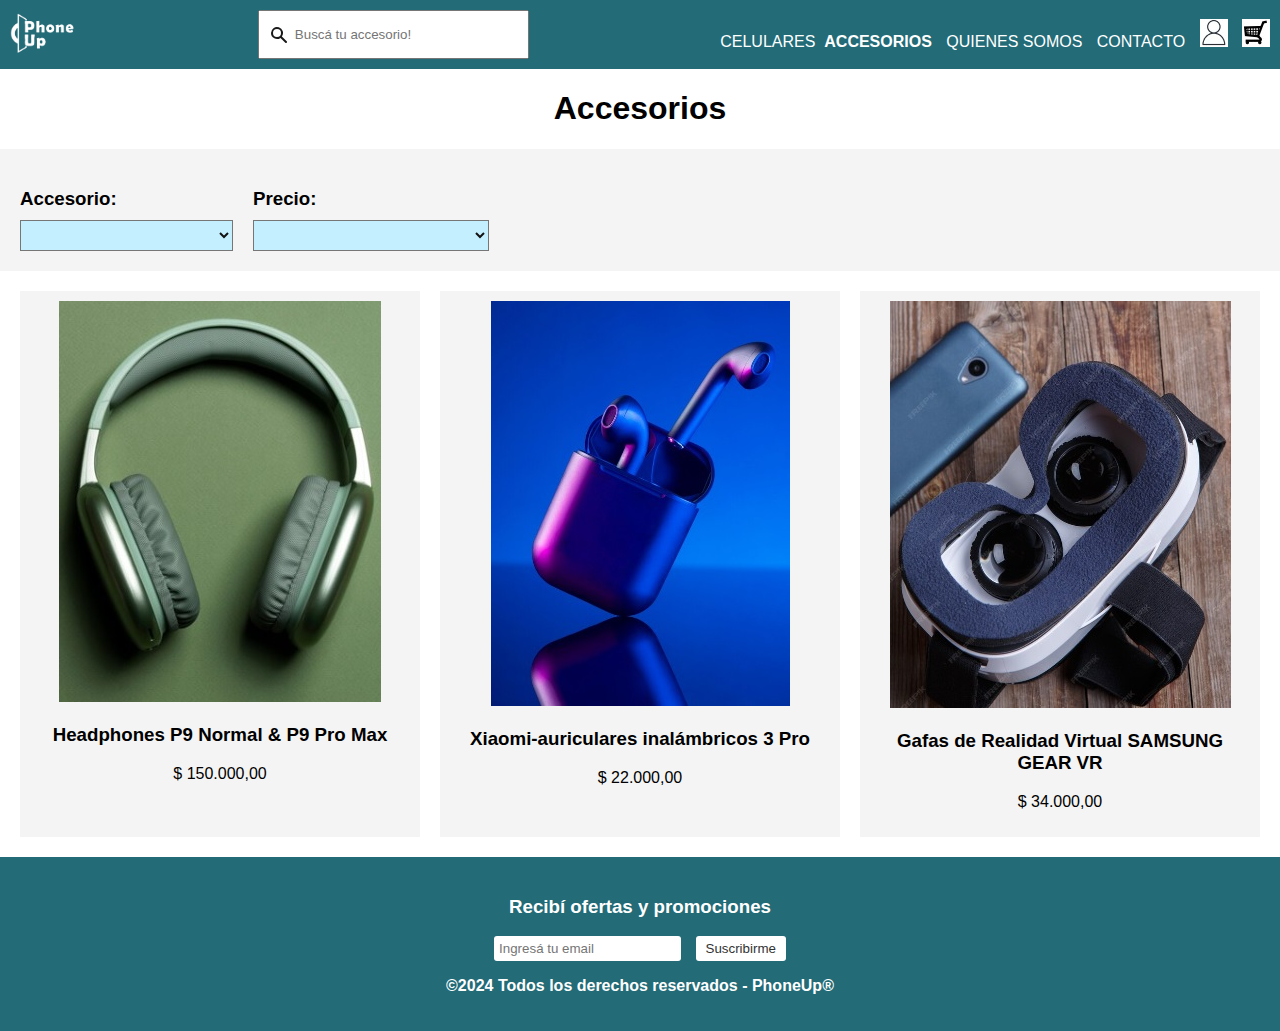
==== sitio/accesorios.html @ 1d5b0e31 "subo el README.md" ====
<!DOCTYPE html>
<html lang="es">
<head>
    <meta charset="UTF-8">
    <meta name="viewport" content="width=device-width, initial-scale=1.0">
    <title>Accesorios PhoneUp</title>
    <link rel="stylesheet" href="../css/estilos_accesorios.css">
</head>
<body>
    <header>
        <nav>
            <div class="logo">
                <img src="../imagenes/logo-del-portal-telefonia.png" alt="PhoneUp Logo">
            </div>
            <div class="input-wrapper">
                  <input type="search" class="input" placeholder="Buscá tu accesorio!">
                
                  <svg xmlns="http://www.w3.org/2000/svg" class="input-icon" viewBox="0 0 20 20" fill="currentColor">
                    <path fill-rule="evenodd" d="M8 4a4 4 0 100 8 4 4 0 000-8zM2 8a6 6 0 1110.89 3.476l4.817 4.817a1 1 0 01-1.414 1.414l-4.816-4.816A6 6 0 012 8z" clip-rule="evenodd" />
                  </svg>
                </div>
            <div class="nav-links">                
                <a href="../index.html">CELULARES</a>
                &nbsp;<strong>ACCESORIOS</strong>
                <a href="./quienes_somos.html">QUIENES SOMOS</a>
                <a href="./contacto.html">CONTACTO</a>
                <a href="ingresar.html"><img src="../imagenes/perfil-antes-del-login.jpg" alt=""></a>
                <a href="carrito.html"><img src="../imagenes/carrito-de-compras.jpg" alt=""></a>
            </div>
        </nav>
    </header>
    
    <main>
        <h1>Accesorios</h1>
        <section class="filter-section">
            <div class="filters">
                <div class="filter">
                    <form action="#">
                        <h3>Accesorio:</h3>
                        <select name="marca" id="marca">
                            <option  value=""></option>
                            <option value="Auriculares">Auriculares</option>
                            <option value="Cargadores">Cargadores</option>
                            <option value="Carcazas">Carcazas</option>
                            <option value="Vidrio templado">Vidrios templados</option>
                            <option value="Repuestos">Repuestos</option>
                            </select><br>
                    </form>                    
                </div>
                <div class="filter">
                    <form action="#">
                        <h3>Precio:</h3>
                        <select name="rangoPrecio" id="rangoPrecio">
                            <option  value=""></option>
                            <option value="<30m">Menos de $30.000</option>
                            <option value="30mTo59m">$30.000 a $59.999</option>
                            <option value="60mTo100m">$60.000 a $100.000</option>
                            <option value=">100m">Más de $100.000</option>
                        </select>
                    </form>
                </div>
            </div>
        </section>
        
        <section class="product-grid">
            <div class="product">
                <img src="../imagenes/accesorio1.jpg" alt="Producto 1">
                <h3>Headphones P9 Normal & P9 Pro Max</h3>
                <p>$ 150.000,00</p>
            </div>
            <div class="product">
                <img src="../imagenes/accesorio2.jpg" alt="Producto 2">
                <h3>Xiaomi-auriculares inalámbricos 3 Pro</h3>
                <p>$ 22.000,00</p>
            </div>
            <div class="product">
                <img src="../imagenes/accesorio3.jpg" alt="Producto 3">
                <h3>Gafas de Realidad Virtual SAMSUNG GEAR VR</h3>
                <p>$ 34.000,00</p>
            </div>
        </section>
    </main>
    
    <footer>
        <div class="newsletter">
            <form action="">
            <h3>Recibí ofertas y promociones</h3>
            <input type="email" name="email" placeholder="Ingresá tu email" required>
            <button>Suscribirme</button>
            </form>
        </div>
        <p>&copy;2024 Todos los derechos reservados - PhoneUp&reg;</p>
    </footer>
</body>
</html>
---- css/estilos_accesorios.css ----
/* Estilos generales */

/* Estilos generales */
body {
      font-family: Arial, sans-serif;
      margin: 0;
      padding: 0;
      min-width: 320px; /* Evita que el body se achique más allá de 320px */
  }
  
  /* Estilos del encabezado */
  header {
      background-color: #226b77;
      color: #fff;
      padding: 10px;
  }
  
  nav {
      display: flex;
      justify-content: space-between;
      align-items: center;
}

.logo img {
      height: 40px;
}

.search input {
      padding: 5px;
      border: none;
      border-radius: 3px;
}

.nav-links a {
      color: #fff;
      text-decoration: none;
      margin-left: 10px;
}

h1 {
      text-align: center;
}

  /* Estilos de la sección de filtros */
.filter-section {
      padding: 20px;
      background-color: #f4f4f4;
}

.filters {
      display: flex;
}

.filter {
      margin-right: 20px;
}

.filter h3 {
      margin-bottom: 10px;
}

.filter ul {
      list-style-type: none;
      padding: 0;
}

.filter li {
      margin-bottom: 5px;
}

  /* Estilos de la cuadrícula de productos */
.product-grid {
      display: grid;
      grid-template-columns: repeat(3, 1fr);
      gap: 20px;
      padding: 20px;
}

.product {
      background-color: #f4f4f4;
      padding: 10px;
      text-align: center;
}

.product img {
      max-width: 100%;
      height: auto;
}


#marca, #rangoPrecio {
      background-color: rgb(196, 239, 255);
      color: rgb(19, 19, 19);
      font-size: 1.5em;
      font-family: 'Gill Sans', 'Gill Sans MT', Calibri, 'Trebuchet MS', sans-serif;
}


  /* Estilos del pie de página */
footer {
      background-color: #226b77;
      color: #fff;
      padding: 20px;
      text-align: center;
}

footer p {
      font-weight: 700;
}

.newsletter input {
      padding: 5px;
      border: none;
      border-radius: 3px;
      margin-right: 10px;
}

.newsletter button {
      padding: 5px 10px;
      background-color: #fff;
      color: #333;
      border: none;
      border-radius: 3px;
      cursor: pointer;
}

.input-wrapper {
      position: relative;
      width: 271px;
      padding-left: 1%;
      padding-right: 1%;
}

.input {
      box-sizing: border-box;
      color: #191919;
      padding: 15px 15px 15px 35px;
      width: 100%;
}

.input-icon {
      color: #191919;
      position: absolute;
      width: 20px;
      height: 20px;
      left: 8%;
      top: 50%;
      transform: translateY(-50%);
}

/* Estilos para pantallas pequeñas */
@media (max-width: 768px) {
      .filter-section {
          display: none; /* Ocultar la sección de filtros */
      }
      
      .product-grid {
          grid-template-columns: 1fr; /* Mostrar los productos de uno en uno */
      }
  }
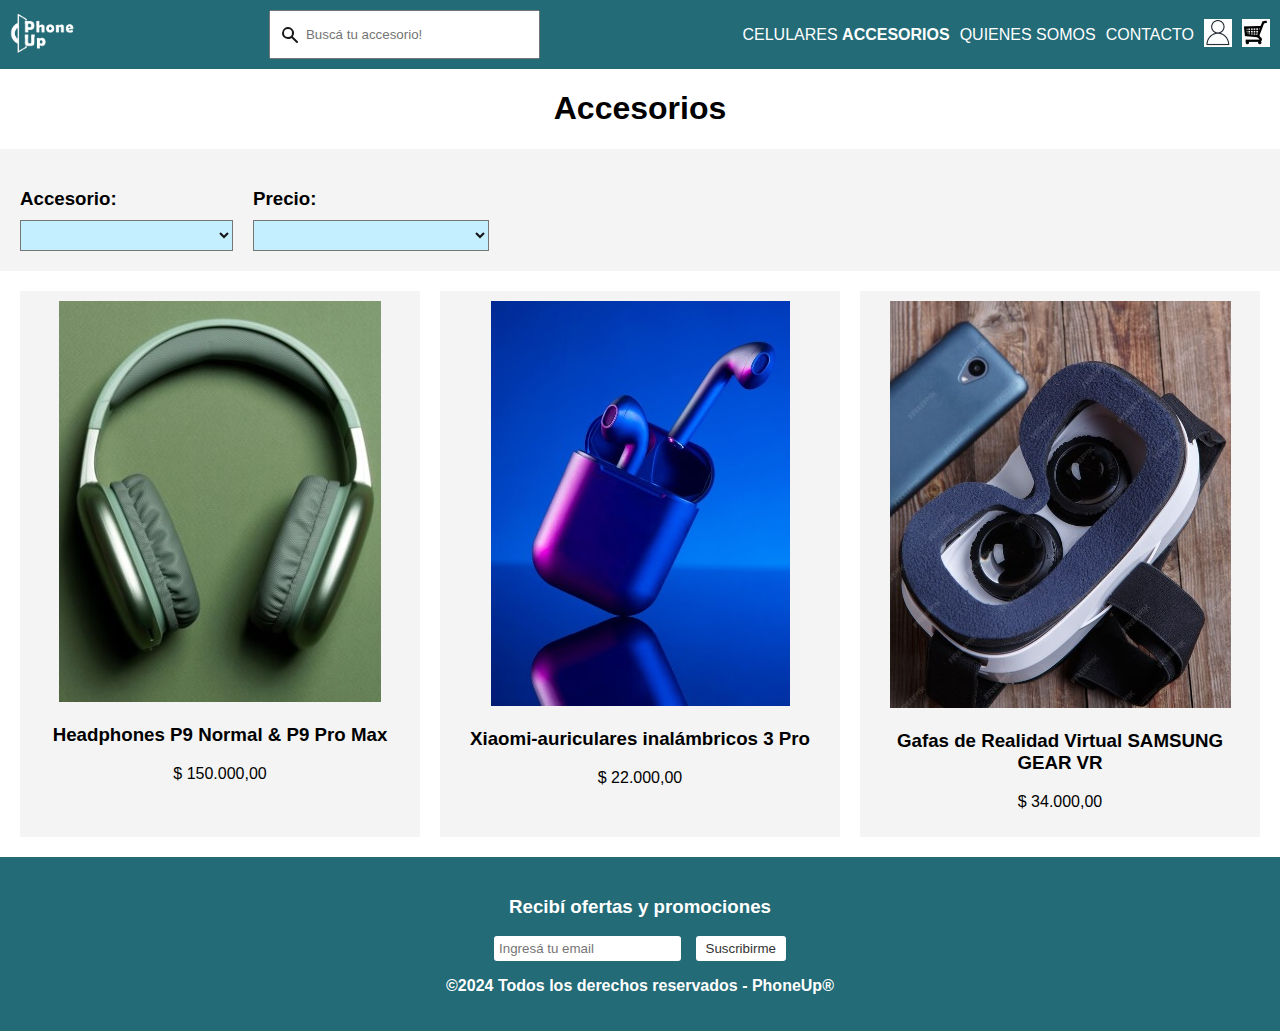
==== commit 504af0e7: "Cambios para hacer resposive al proyecto" ====
--- a/sitio/accesorios.html
+++ b/sitio/accesorios.html
@@ -13,12 +13,11 @@
                 <img src="../imagenes/logo-del-portal-telefonia.png" alt="PhoneUp Logo">
             </div>
             <div class="input-wrapper">
-                  <input type="search" class="input" placeholder="Buscá tu accesorio!">
-                
-                  <svg xmlns="http://www.w3.org/2000/svg" class="input-icon" viewBox="0 0 20 20" fill="currentColor">
+                <input type="search" class="input" placeholder="Buscá tu accesorio!">
+                <svg xmlns="http://www.w3.org/2000/svg" class="input-icon" viewBox="0 0 20 20" fill="currentColor">
                     <path fill-rule="evenodd" d="M8 4a4 4 0 100 8 4 4 0 000-8zM2 8a6 6 0 1110.89 3.476l4.817 4.817a1 1 0 01-1.414 1.414l-4.816-4.816A6 6 0 012 8z" clip-rule="evenodd" />
-                  </svg>
-                </div>
+                </svg>
+            </div>
             <div class="nav-links">                
                 <a href="../index.html">CELULARES</a>
                 &nbsp;<strong>ACCESORIOS</strong>
@@ -26,6 +25,9 @@
                 <a href="./contacto.html">CONTACTO</a>
                 <a href="ingresar.html"><img src="../imagenes/perfil-antes-del-login.jpg" alt=""></a>
                 <a href="carrito.html"><img src="../imagenes/carrito-de-compras.jpg" alt=""></a>
+            </div>
+            <div class="nav-toggle">
+                &#9776;
             </div>
         </nav>
     </header>
@@ -44,7 +46,7 @@
                             <option value="Carcazas">Carcazas</option>
                             <option value="Vidrio templado">Vidrios templados</option>
                             <option value="Repuestos">Repuestos</option>
-                            </select><br>
+                        </select>
                     </form>                    
                 </div>
                 <div class="filter">
@@ -91,5 +93,11 @@
         </div>
         <p>&copy;2024 Todos los derechos reservados - PhoneUp&reg;</p>
     </footer>
+
+    <script>
+        document.querySelector('.nav-toggle').addEventListener('click', () => {
+            document.querySelector('.nav-links').classList.toggle('nav-links-responsive');
+        });
+    </script>
 </body>
-</html>+</html>
--- a/css/estilos_accesorios.css
+++ b/css/estilos_accesorios.css
@@ -1,5 +1,3 @@
-/* Estilos generales */
-
 /* Estilos generales */
 body {
       font-family: Arial, sans-serif;
@@ -19,126 +17,135 @@
       display: flex;
       justify-content: space-between;
       align-items: center;
-}
-
-.logo img {
+  }
+  
+  .logo img {
       height: 40px;
-}
-
-.search input {
+  }
+  
+  .search input {
       padding: 5px;
       border: none;
       border-radius: 3px;
-}
-
-.nav-links a {
+  }
+  
+  .nav-links {
+      display: flex;
+      align-items: center;
+  }
+  
+  .nav-links a {
       color: #fff;
       text-decoration: none;
       margin-left: 10px;
-}
-
-h1 {
+  }
+  
+  .nav-toggle {
+      display: none;
+      font-size: 30px;
+      cursor: pointer;
+  }
+  
+  h1 {
       text-align: center;
-}
-
+  }
+  
   /* Estilos de la sección de filtros */
-.filter-section {
+  .filter-section {
       padding: 20px;
       background-color: #f4f4f4;
-}
-
-.filters {
+  }
+  
+  .filters {
       display: flex;
-}
-
-.filter {
+  }
+  
+  .filter {
       margin-right: 20px;
-}
-
-.filter h3 {
+  }
+  
+  .filter h3 {
       margin-bottom: 10px;
-}
-
-.filter ul {
+  }
+  
+  .filter ul {
       list-style-type: none;
       padding: 0;
-}
-
-.filter li {
+  }
+  
+  .filter li {
       margin-bottom: 5px;
-}
-
+  }
+  
   /* Estilos de la cuadrícula de productos */
-.product-grid {
+  .product-grid {
       display: grid;
       grid-template-columns: repeat(3, 1fr);
       gap: 20px;
       padding: 20px;
-}
-
-.product {
+  }
+  
+  .product {
       background-color: #f4f4f4;
       padding: 10px;
       text-align: center;
-}
-
-.product img {
+  }
+  
+  .product img {
       max-width: 100%;
       height: auto;
-}
-
-
-#marca, #rangoPrecio {
+  }
+  
+  #marca, #rangoPrecio {
       background-color: rgb(196, 239, 255);
       color: rgb(19, 19, 19);
       font-size: 1.5em;
       font-family: 'Gill Sans', 'Gill Sans MT', Calibri, 'Trebuchet MS', sans-serif;
-}
-
-
+  }
+  
   /* Estilos del pie de página */
-footer {
+  footer {
       background-color: #226b77;
       color: #fff;
       padding: 20px;
       text-align: center;
-}
-
-footer p {
+  }
+  
+  footer p {
       font-weight: 700;
-}
-
-.newsletter input {
+  }
+  
+  .newsletter input {
       padding: 5px;
       border: none;
       border-radius: 3px;
       margin-right: 10px;
-}
-
-.newsletter button {
+  }
+  
+  .newsletter button {
       padding: 5px 10px;
       background-color: #fff;
       color: #333;
       border: none;
       border-radius: 3px;
       cursor: pointer;
-}
-
-.input-wrapper {
+  }
+  
+  .input-wrapper {
       position: relative;
       width: 271px;
       padding-left: 1%;
       padding-right: 1%;
-}
-
-.input {
+  }
+  
+  .input {
       box-sizing: border-box;
       color: #191919;
       padding: 15px 15px 15px 35px;
       width: 100%;
-}
-
-.input-icon {
+  }
+  
+  .input-icon {
       color: #191919;
       position: absolute;
       width: 20px;
@@ -146,10 +153,10 @@
       left: 8%;
       top: 50%;
       transform: translateY(-50%);
-}
-
-/* Estilos para pantallas pequeñas */
-@media (max-width: 768px) {
+  }
+  
+  /* Estilos para pantallas pequeñas */
+  @media (max-width: 768px) {
       .filter-section {
           display: none; /* Ocultar la sección de filtros */
       }
@@ -157,4 +164,47 @@
       .product-grid {
           grid-template-columns: 1fr; /* Mostrar los productos de uno en uno */
       }
-  }
+      
+      .nav-links {
+          display: none;
+          flex-direction: column;
+          width: 100%;
+          background-color: #226b77;
+          position: absolute;
+          top: 60px;
+          left: 0;
+      }
+  
+      .nav-links a {
+          padding: 15px;
+          text-align: center;
+          width: 100%;
+      }
+  
+      .nav-links img {
+          margin: 0 auto;
+      }
+  
+      .nav-links.nav-links-responsive {
+          display: flex;
+      }
+  
+      .nav-toggle {
+          display: block;
+      }
+  
+      .input-wrapper {
+          width: 100%;
+          padding: 10px;
+      }
+  
+      .input {
+          width: calc(100% - 40px);
+          padding: 10px;
+      }
+  
+      .input-icon {
+          right: 20px;
+      }
+  }
+  